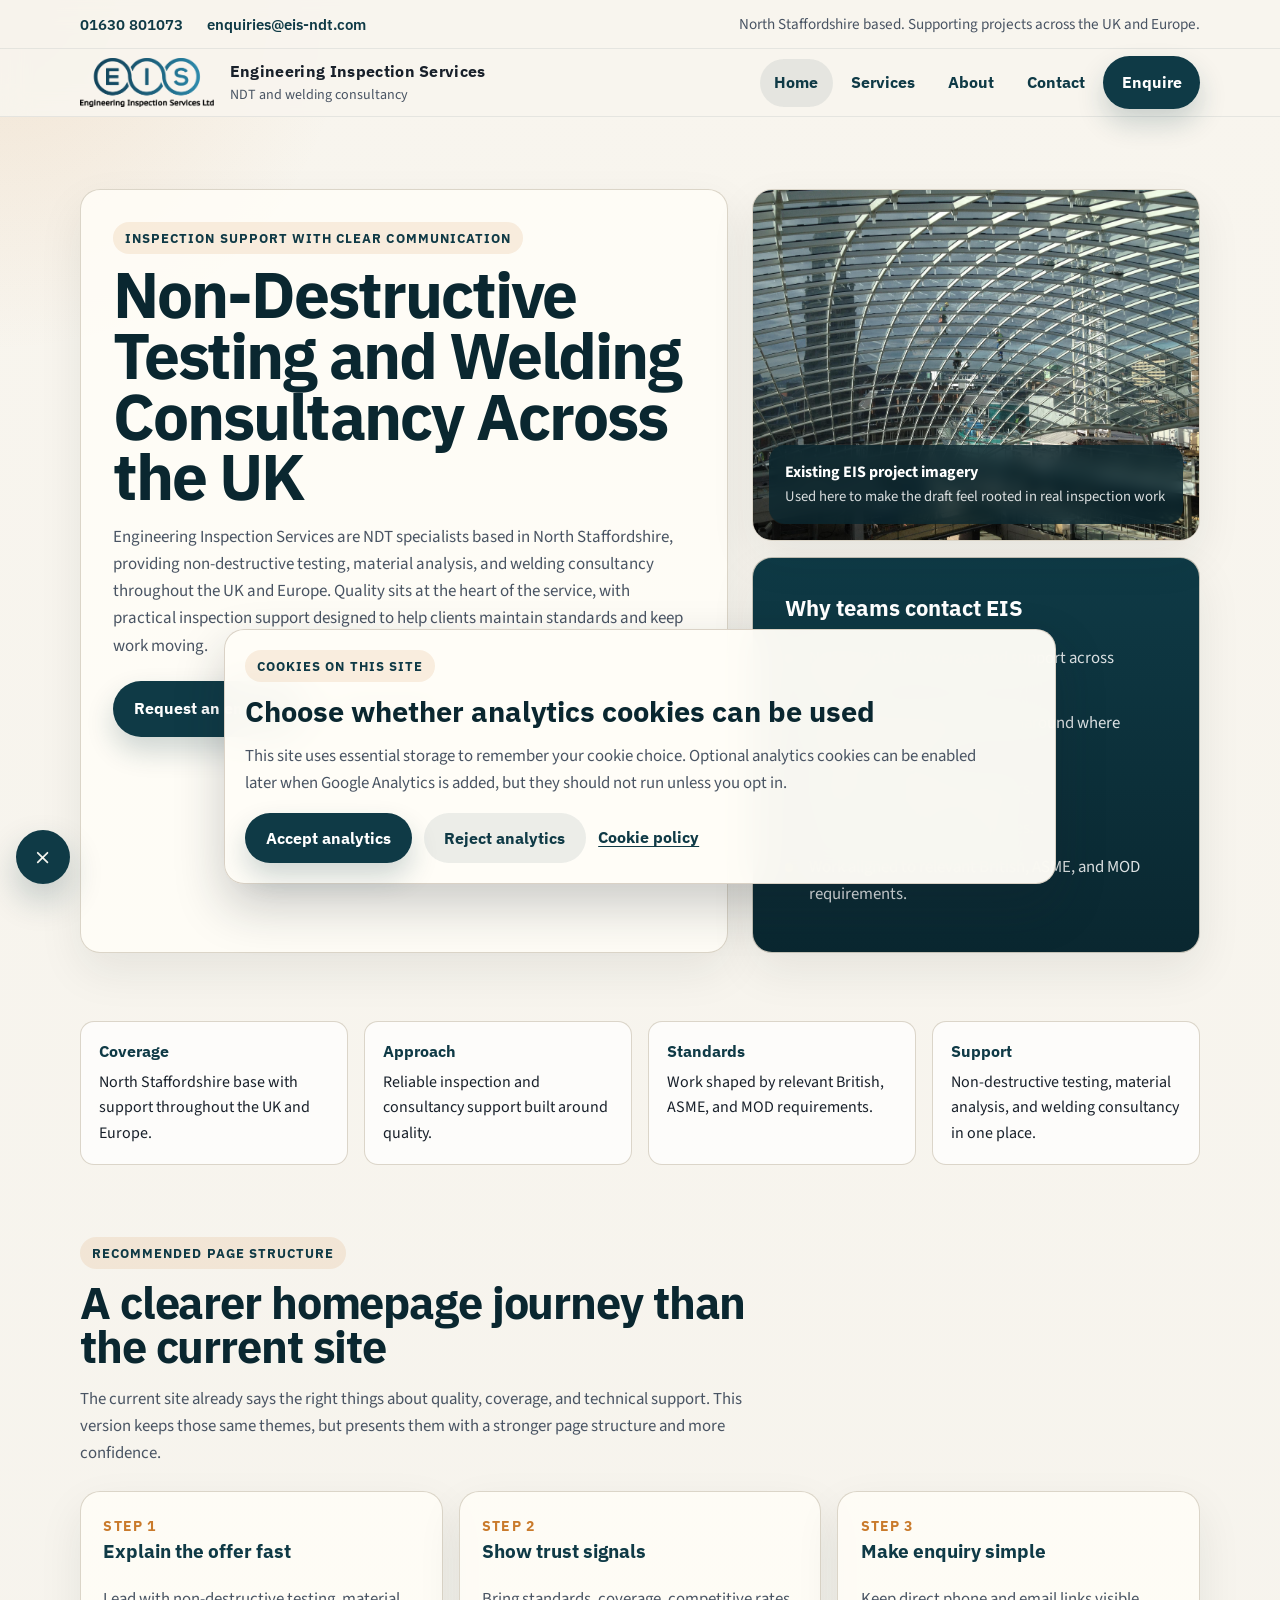
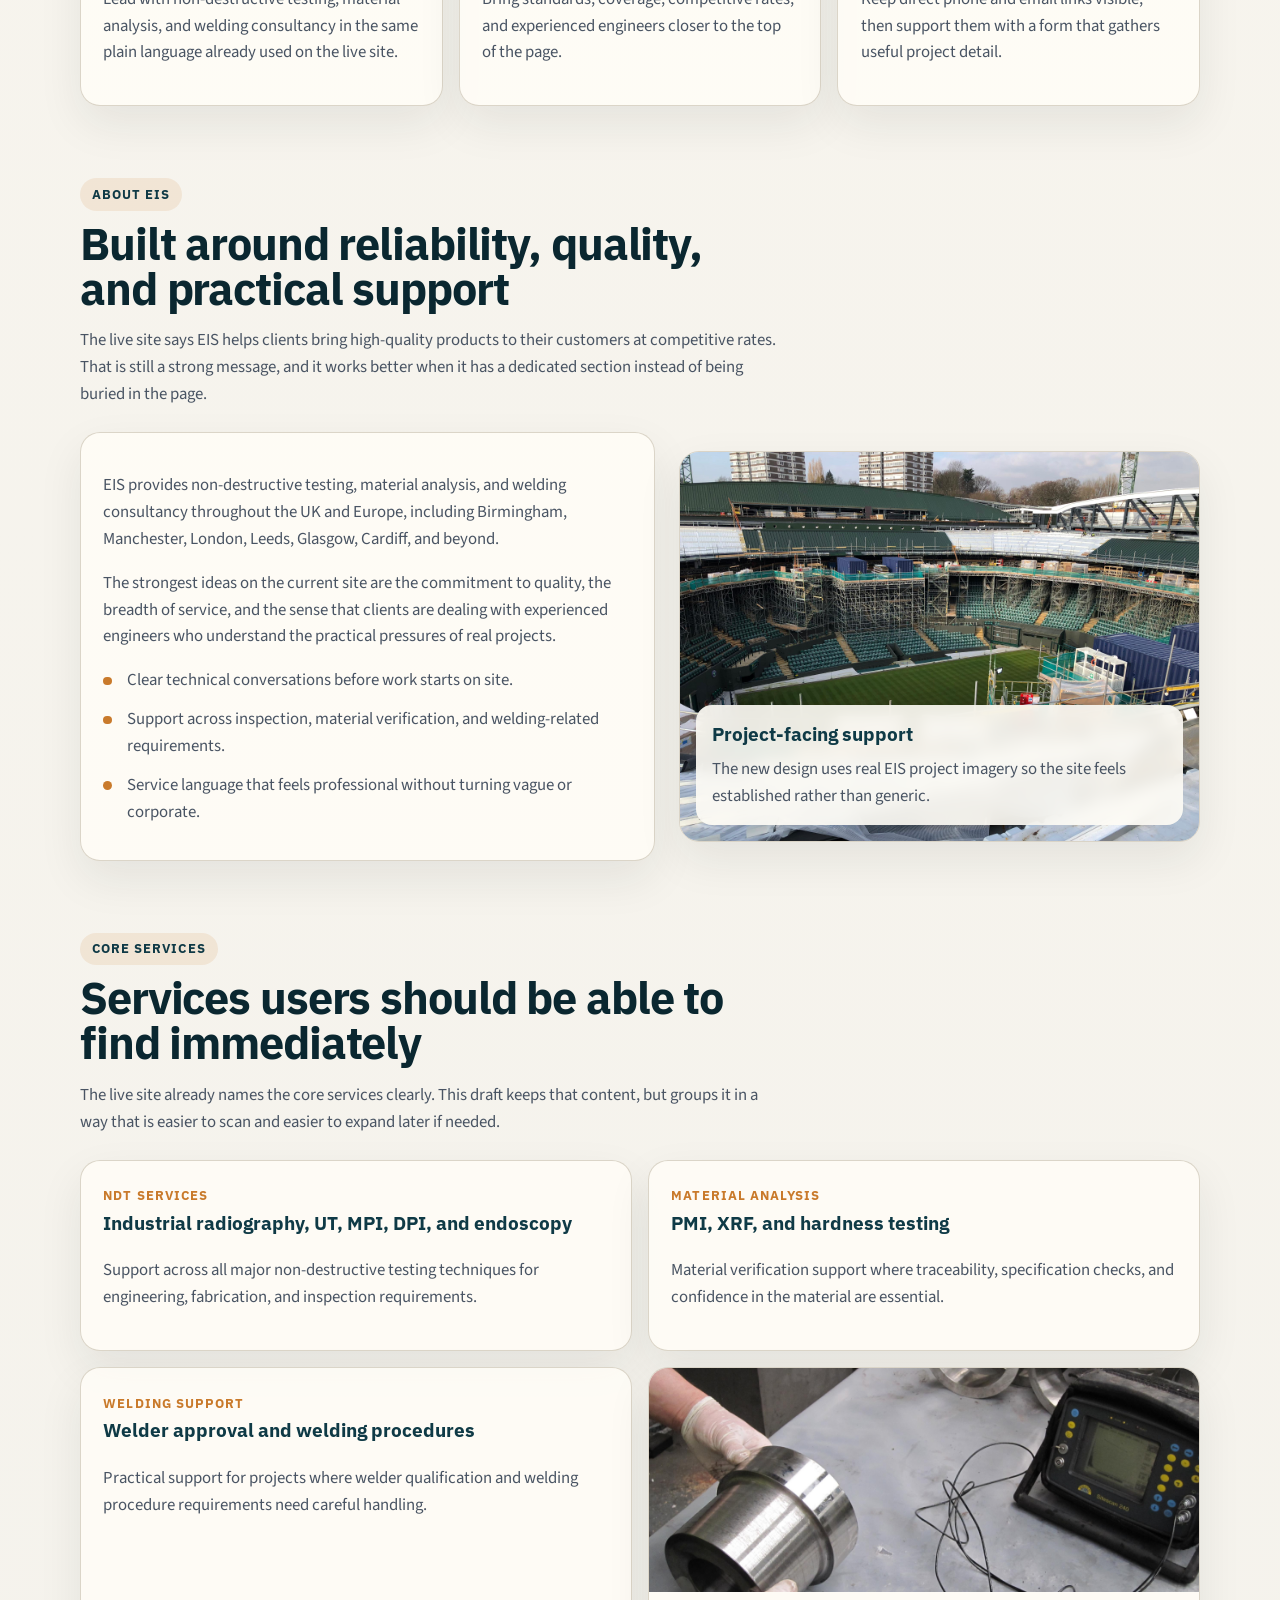
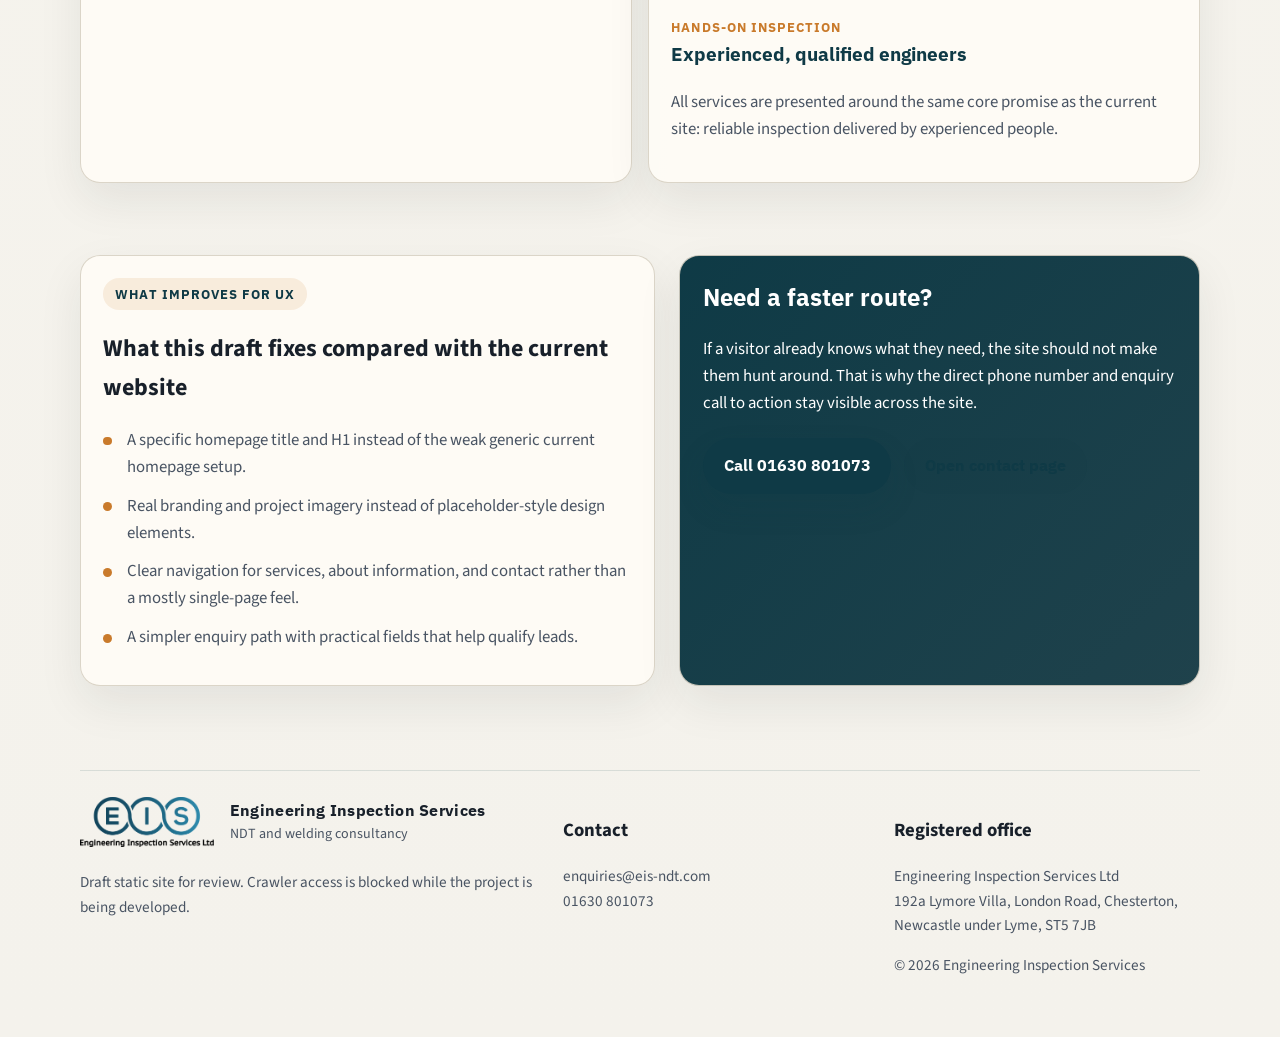
==== index.html @ b1e1be9d "INIT" ====
<!doctype html>
<html lang="en">
  <head>
    <meta charset="utf-8">
    <meta name="viewport" content="width=device-width, initial-scale=1">
    <title>Engineering Inspection Services | Non-Destructive Testing Across the UK</title>
    <meta name="description" content="Engineering Inspection Services provides non-destructive testing, material analysis and welding consultancy across the UK and Europe from its North Staffordshire base.">
    <meta name="robots" content="noindex, nofollow">
    <link rel="stylesheet" href="assets/css/style.css">
    <script defer src="assets/js/site.js"></script>
  </head>
  <body>
    <a class="skip-link" href="#main">Skip to content</a>
    <div class="site-shell">
      <header class="site-header">
        <div class="site-header__top">
          <div class="container site-header__top-inner">
            <div class="site-header__contact">
              <a href="tel:01630801073">01630 801073</a>
              <a href="mailto:enquiries@eis-ndt.com">enquiries@eis-ndt.com</a>
            </div>
            <span class="muted">North Staffordshire based. Supporting projects across the UK and Europe.</span>
          </div>
        </div>
        <div class="container site-header__main">
          <a class="brand brand--with-logo" href="index.html" aria-label="Engineering Inspection Services home">
            <img class="brand__logo" src="assets/images/logo.png" alt="Engineering Inspection Services logo">
            <span class="brand__text">
              <strong>Engineering Inspection Services</strong>
              <span>NDT and welding consultancy</span>
            </span>
          </a>
          <nav class="site-nav" aria-label="Primary navigation">
            <button class="nav-toggle" type="button" data-nav-toggle aria-expanded="false" aria-controls="site-nav-links">Menu</button>
            <div class="site-nav__links" id="site-nav-links" data-nav>
              <a href="index.html" aria-current="page">Home</a>
              <a href="services.html">Services</a>
              <a href="about.html">About</a>
              <a href="contact.html">Contact</a>
              <a class="button button--primary button--nav" href="contact.html">Enquire</a>
            </div>
          </nav>
        </div>
      </header>

      <main id="main">
        <section class="hero">
          <div class="container hero__grid">
            <div class="hero__copy">
              <span class="eyebrow">Inspection support with clear communication</span>
              <h1>Non-Destructive Testing and Welding Consultancy Across the UK</h1>
              <p>
                Engineering Inspection Services are NDT specialists based in North Staffordshire, providing non-destructive
                testing, material analysis, and welding consultancy throughout the UK and Europe. Quality sits at the heart
                of the service, with practical inspection support designed to help clients maintain standards and keep work moving.
              </p>
              <div class="hero__actions">
                <a class="button button--primary" href="contact.html">Request an enquiry</a>
                <a class="button button--secondary" href="services.html">View services</a>
              </div>
            </div>
            <div class="hero__visual">
              <figure class="hero__image-large">
                <img src="assets/images/project-1.jpg" alt="Large structural glazing project with engineers working across a steel and glass roof structure.">
                <figcaption class="hero__image-caption">
                  <strong>Existing EIS project imagery</strong>
                  <span>Used here to make the draft feel rooted in real inspection work</span>
                </figcaption>
              </figure>
              <aside class="hero__panel" aria-label="Reasons to choose EIS">
                <h2>Why teams contact EIS</h2>
                <ul class="list-check">
                  <li>Nationwide UK coverage and support across Europe.</li>
                  <li>Competitive rates and fast turnaround where projects demand it.</li>
                  <li>Experienced, qualified engineers.</li>
                  <li>NDT across all major techniques.</li>
                  <li>Work aligned to relevant British, ASME, and MOD requirements.</li>
                </ul>
              </aside>
            </div>
          </div>
        </section>

        <section class="section">
          <div class="container">
            <div class="stats-grid" aria-label="Key service qualities">
              <div class="stat">
                <strong>Coverage</strong>
                <span>North Staffordshire base with support throughout the UK and Europe.</span>
              </div>
              <div class="stat">
                <strong>Approach</strong>
                <span>Reliable inspection and consultancy support built around quality.</span>
              </div>
              <div class="stat">
                <strong>Standards</strong>
                <span>Work shaped by relevant British, ASME, and MOD requirements.</span>
              </div>
              <div class="stat">
                <strong>Support</strong>
                <span>Non-destructive testing, material analysis, and welding consultancy in one place.</span>
              </div>
            </div>
          </div>
        </section>

        <section class="section">
          <div class="container">
            <div class="section__head">
              <span class="eyebrow">Recommended page structure</span>
              <h2>A clearer homepage journey than the current site</h2>
              <p>
                The current site already says the right things about quality, coverage, and technical support. This version keeps
                those same themes, but presents them with a stronger page structure and more confidence.
              </p>
            </div>
            <div class="cards">
              <article class="card">
                <div class="card__kicker">Step 1</div>
                <h3>Explain the offer fast</h3>
                <p>Lead with non-destructive testing, material analysis, and welding consultancy in the same plain language already used on the live site.</p>
              </article>
              <article class="card">
                <div class="card__kicker">Step 2</div>
                <h3>Show trust signals</h3>
                <p>Bring standards, coverage, competitive rates, and experienced engineers closer to the top of the page.</p>
              </article>
              <article class="card">
                <div class="card__kicker">Step 3</div>
                <h3>Make enquiry simple</h3>
                <p>Keep direct phone and email links visible, then support them with a form that gathers useful project detail.</p>
              </article>
            </div>
          </div>
        </section>

        <section class="section">
          <div class="container">
            <div class="section__head">
              <span class="eyebrow">About EIS</span>
              <h2>Built around reliability, quality, and practical support</h2>
              <p>
                The live site says EIS helps clients bring high-quality products to their customers at competitive rates. That is
                still a strong message, and it works better when it has a dedicated section instead of being buried in the page.
              </p>
            </div>
            <div class="split-layout split-layout--media">
              <article class="card">
                <p>
                  EIS provides non-destructive testing, material analysis, and welding consultancy throughout the UK and Europe,
                  including Birmingham, Manchester, London, Leeds, Glasgow, Cardiff, and beyond.
                </p>
                <p>
                  The strongest ideas on the current site are the commitment to quality, the breadth of service, and the sense that
                  clients are dealing with experienced engineers who understand the practical pressures of real projects.
                </p>
                <ul class="plain-list">
                  <li>Clear technical conversations before work starts on site.</li>
                  <li>Support across inspection, material verification, and welding-related requirements.</li>
                  <li>Service language that feels professional without turning vague or corporate.</li>
                </ul>
              </article>
              <figure class="media-card">
                <img src="assets/images/project-3.jpg" alt="Major stadium redevelopment project photographed from a high viewpoint.">
                <figcaption class="media-card__content">
                  <h3>Project-facing support</h3>
                  <p>The new design uses real EIS project imagery so the site feels established rather than generic.</p>
                </figcaption>
              </figure>
            </div>
          </div>
        </section>

        <section class="section">
          <div class="container">
            <div class="section__head">
              <span class="eyebrow">Core services</span>
              <h2>Services users should be able to find immediately</h2>
              <p>
                The live site already names the core services clearly. This draft keeps that content, but groups it in a way that
                is easier to scan and easier to expand later if needed.
              </p>
            </div>
            <div class="services-grid">
              <article class="service-block">
                <span class="service-block__eyebrow">NDT services</span>
                <h3>Industrial radiography, UT, MPI, DPI, and endoscopy</h3>
                <p>Support across all major non-destructive testing techniques for engineering, fabrication, and inspection requirements.</p>
              </article>
              <article class="service-block">
                <span class="service-block__eyebrow">Material analysis</span>
                <h3>PMI, XRF, and hardness testing</h3>
                <p>Material verification support where traceability, specification checks, and confidence in the material are essential.</p>
              </article>
              <article class="service-block">
                <span class="service-block__eyebrow">Welding support</span>
                <h3>Welder approval and welding procedures</h3>
                <p>Practical support for projects where welder qualification and welding procedure requirements need careful handling.</p>
              </article>
              <article class="service-block service-block--media">
                <img src="assets/images/project-2.jpg" alt="Inspection equipment being used on a machined metal component.">
                <div class="service-block__body">
                  <span class="service-block__eyebrow">Hands-on inspection</span>
                  <h3>Experienced, qualified engineers</h3>
                  <p>All services are presented around the same core promise as the current site: reliable inspection delivered by experienced people.</p>
                </div>
              </article>
            </div>
          </div>
        </section>

        <section class="section">
          <div class="container split-layout">
            <div class="card">
              <span class="eyebrow">What improves for UX</span>
              <h2>What this draft fixes compared with the current website</h2>
              <ul class="plain-list">
                <li>A specific homepage title and H1 instead of the weak generic current homepage setup.</li>
                <li>Real branding and project imagery instead of placeholder-style design elements.</li>
                <li>Clear navigation for services, about information, and contact rather than a mostly single-page feel.</li>
                <li>A simpler enquiry path with practical fields that help qualify leads.</li>
              </ul>
            </div>
            <div class="cta-band">
              <h2>Need a faster route?</h2>
              <p>
                If a visitor already knows what they need, the site should not make them hunt around. That is why the direct phone
                number and enquiry call to action stay visible across the site.
              </p>
              <div class="stack-actions">
                <a class="button button--primary" href="tel:01630801073">Call 01630 801073</a>
                <a class="button button--secondary" href="contact.html">Open contact page</a>
              </div>
            </div>
          </div>
        </section>
      </main>

      <footer class="site-footer">
        <div class="container footer__grid">
          <div>
            <a class="brand brand--with-logo" href="index.html">
              <img class="brand__logo" src="assets/images/logo.png" alt="Engineering Inspection Services logo">
              <span class="brand__text">
                <strong>Engineering Inspection Services</strong>
                <span>NDT and welding consultancy</span>
              </span>
            </a>
            <p class="footer__small">
              Draft static site for review. Crawler access is blocked while the project is being developed.
            </p>
          </div>
          <div>
            <h3>Contact</h3>
            <p class="footer__small">
              <a href="mailto:enquiries@eis-ndt.com">enquiries@eis-ndt.com</a><br>
              <a href="tel:01630801073">01630 801073</a>
            </p>
          </div>
          <div>
            <h3>Registered office</h3>
            <p class="footer__small">
              Engineering Inspection Services Ltd<br>
              192a Lymore Villa, London Road, Chesterton,<br>
              Newcastle under Lyme, ST5 7JB
            </p>
            <p class="footer__small">&copy; <span data-current-year></span> Engineering Inspection Services</p>
          </div>
        </div>
      </footer>
    </div>
  </body>
</html>
---- assets/css/style.css ----
@import url("https://fonts.googleapis.com/css2?family=IBM+Plex+Sans:wght@400;500;600;700&family=Source+Sans+3:wght@400;500;600;700&display=swap");

:root {
  --bg: #f4f2ec;
  --surface: #fffdf7;
  --surface-strong: #ffffff;
  --ink: #18202a;
  --ink-soft: #495463;
  --line: #d8d1c4;
  --brand: #0f3a46;
  --brand-strong: #0a2730;
  --accent: #c97a2b;
  --accent-soft: #efd9bf;
  --success: #245a3b;
  --shadow: 0 18px 45px rgba(24, 32, 42, 0.08);
  --radius: 20px;
  --radius-sm: 14px;
  --max: 1120px;
  --font-heading: "IBM Plex Sans", "Helvetica Neue", Arial, sans-serif;
  --font-body: "Source Sans 3", "Helvetica Neue", Arial, sans-serif;
}

* {
  box-sizing: border-box;
}

html {
  scroll-behavior: smooth;
}

body {
  margin: 0;
  font-family: var(--font-body);
  color: var(--ink);
  background:
    radial-gradient(circle at top left, rgba(201, 122, 43, 0.14), transparent 22rem),
    linear-gradient(180deg, #f8f5ee 0%, var(--bg) 100%);
  line-height: 1.6;
}

img {
  max-width: 100%;
  display: block;
}

figure {
  margin: 0;
}

a {
  color: inherit;
  text-decoration: none;
}

p,
li {
  color: var(--ink-soft);
  font-size: 1.05rem;
}

ul {
  margin: 0;
  padding-left: 1.1rem;
}

.site-shell {
  min-height: 100vh;
}

.container {
  width: min(calc(100% - 2rem), var(--max));
  margin: 0 auto;
}

.eyebrow {
  display: inline-block;
  padding: 0.35rem 0.75rem;
  border-radius: 999px;
  background: rgba(201, 122, 43, 0.12);
  color: var(--brand);
  font-family: var(--font-heading);
  font-size: 0.82rem;
  font-weight: 700;
  letter-spacing: 0.08em;
  text-transform: uppercase;
}

.site-header {
  position: sticky;
  top: 0;
  z-index: 10;
  backdrop-filter: blur(14px);
  background: rgba(248, 245, 238, 0.92);
  border-bottom: 1px solid rgba(15, 58, 70, 0.08);
}

.site-header__top {
  border-bottom: 1px solid rgba(15, 58, 70, 0.08);
  font-size: 0.95rem;
}

.site-header__top-inner,
.site-header__main {
  display: flex;
  align-items: center;
  justify-content: space-between;
  gap: 1rem;
  min-height: 4.2rem;
}

.site-header__top-inner {
  min-height: 3rem;
}

.site-header__contact {
  display: flex;
  flex-wrap: wrap;
  gap: 1rem 1.5rem;
}

.site-header__contact a {
  color: var(--brand);
  font-family: var(--font-heading);
  font-weight: 600;
}

.brand {
  display: inline-flex;
  align-items: center;
  gap: 0.9rem;
}

.brand--with-logo {
  gap: 1rem;
}

.brand__logo {
  width: auto;
  height: 3.1rem;
}

.brand__mark {
  width: 2.8rem;
  height: 2.8rem;
  border-radius: 0.8rem;
  background: linear-gradient(135deg, var(--brand) 0%, var(--brand-strong) 100%);
  box-shadow: inset 0 0 0 1px rgba(255, 255, 255, 0.18);
  position: relative;
}

.brand__mark::after {
  content: "";
  position: absolute;
  inset: 0.6rem;
  border: 2px solid rgba(255, 255, 255, 0.78);
  border-radius: 0.45rem;
}

.brand__text strong,
.brand__text span {
  display: block;
}

.brand__text strong {
  font-family: var(--font-heading);
  font-size: 1rem;
  letter-spacing: 0.02em;
}

.brand__text span {
  color: var(--ink-soft);
  font-size: 0.88rem;
}

.site-nav {
  display: flex;
  align-items: center;
  gap: 1rem;
}

.site-nav__links {
  display: flex;
  gap: 0.25rem;
  align-items: center;
}

.site-nav__links a {
  padding: 0.7rem 0.9rem;
  border-radius: 999px;
  font-family: var(--font-heading);
  font-weight: 700;
  color: var(--brand);
}

.site-nav__links a[aria-current="page"] {
  background: rgba(15, 58, 70, 0.08);
}

.site-nav__links .button--primary {
  color: #fff;
}

.site-nav__links .button--nav {
  flex: 0 0 auto;
  white-space: nowrap;
  padding: 0.85rem 1.15rem;
}

.nav-toggle {
  display: none;
  background: transparent;
  border: 1px solid rgba(15, 58, 70, 0.12);
  color: var(--brand);
  border-radius: 999px;
  padding: 0.7rem 1rem;
  font: inherit;
  font-weight: 700;
}

.button,
button.button {
  display: inline-flex;
  align-items: center;
  justify-content: center;
  gap: 0.5rem;
  border: 0;
  border-radius: 999px;
  padding: 0.95rem 1.3rem;
  font-family: var(--font-heading);
  font-size: 1rem;
  font-weight: 700;
  cursor: pointer;
  transition: transform 0.2s ease, box-shadow 0.2s ease, background 0.2s ease;
}

.button:hover,
button.button:hover {
  transform: translateY(-1px);
}

.button--primary {
  background: var(--brand);
  color: #fff;
  box-shadow: 0 14px 28px rgba(15, 58, 70, 0.2);
}

.button--secondary {
  background: rgba(15, 58, 70, 0.08);
  color: var(--brand);
}

.hero {
  padding: 4.5rem 0 3rem;
}

.hero__grid,
.split-layout,
.contact-grid,
.footer__grid {
  display: grid;
  gap: 1.5rem;
}

.hero__grid {
  grid-template-columns: 1.3fr 0.9fr;
  align-items: stretch;
}

.hero__visual {
  display: grid;
  gap: 1rem;
}

.hero__copy,
.hero__panel,
.card,
.service-block,
.contact-card,
.cta-band {
  background: rgba(255, 253, 247, 0.84);
  border: 1px solid rgba(216, 209, 196, 0.9);
  border-radius: var(--radius);
  box-shadow: var(--shadow);
}

.hero__copy,
.hero__panel {
  padding: 2rem;
}

.hero h1,
.page-hero h1 {
  font-family: var(--font-heading);
  font-size: clamp(2.3rem, 5vw, 4.4rem);
  line-height: 0.95;
  letter-spacing: -0.03em;
  margin: 0.6rem 0 1rem;
  color: var(--brand-strong);
}

.hero p,
.page-hero p {
  max-width: 52rem;
  font-size: 1.06rem;
}

.hero__actions,
.stack-actions {
  display: flex;
  flex-wrap: wrap;
  gap: 0.8rem;
  margin-top: 1.3rem;
}

.hero__panel {
  background:
    linear-gradient(180deg, rgba(15, 58, 70, 0.98), rgba(10, 39, 48, 0.98)),
    var(--brand);
  color: #fff;
}

.hero__panel p,
.hero__panel li {
  color: rgba(255, 255, 255, 0.86);
}

.hero__panel h2 {
  font-family: var(--font-heading);
  margin-top: 0;
  font-size: 1.4rem;
}

.hero__image-large,
.media-card,
.media-card--wide {
  position: relative;
  overflow: hidden;
  min-height: 22rem;
  border-radius: var(--radius);
  border: 1px solid rgba(216, 209, 196, 0.9);
  box-shadow: var(--shadow);
}

.hero__image-large img,
.media-card img,
.media-card--wide img {
  width: 100%;
  height: 100%;
  object-fit: cover;
}

.hero__image-caption,
.media-card__content {
  position: absolute;
  left: 1rem;
  right: 1rem;
  bottom: 1rem;
  padding: 0.95rem 1rem;
  border-radius: 1rem;
  backdrop-filter: blur(8px);
}

.hero__image-caption {
  background: rgba(10, 39, 48, 0.8);
  color: #fff;
}

.hero__image-caption strong,
.hero__image-caption span {
  display: block;
}

.hero__image-caption span {
  color: rgba(255, 255, 255, 0.84);
  font-size: 0.92rem;
}

.page-hero {
  padding: 3.5rem 0 1rem;
}

.section {
  padding: 1.25rem 0 3.25rem;
}

.section__head {
  max-width: 44rem;
  margin-bottom: 1.5rem;
}

.section__head h2 {
  font-family: var(--font-heading);
  font-size: clamp(1.8rem, 4vw, 2.8rem);
  line-height: 1;
  letter-spacing: -0.025em;
  margin: 0.65rem 0 0.7rem;
  color: var(--brand-strong);
}

.cards,
.services-grid,
.stats-grid {
  display: grid;
  gap: 1rem;
}

.cards {
  grid-template-columns: repeat(3, minmax(0, 1fr));
}

.services-grid {
  grid-template-columns: repeat(2, minmax(0, 1fr));
}

.stats-grid {
  grid-template-columns: repeat(4, minmax(0, 1fr));
}

.card,
.service-block,
.contact-card,
.cta-band,
.contact-form {
  padding: 1.4rem;
}

.card h3,
.service-block h3,
.contact-card h2,
.contact-card h3,
.cta-band h2 {
  font-family: var(--font-heading);
  margin-top: 0;
  color: var(--brand);
}

.card__kicker {
  color: var(--accent);
  font-family: var(--font-heading);
  font-size: 0.9rem;
  font-weight: 700;
  text-transform: uppercase;
  letter-spacing: 0.08em;
}

.stat {
  padding: 1.1rem 1.15rem;
  border-radius: var(--radius-sm);
  background: rgba(255, 255, 255, 0.7);
  border: 1px solid rgba(216, 209, 196, 0.9);
}

.stat strong {
  display: block;
  margin-bottom: 0.3rem;
  font-family: var(--font-heading);
  font-size: 1rem;
  color: var(--brand);
}

.split-layout {
  grid-template-columns: 1.05fr 0.95fr;
}

.split-layout--media {
  align-items: center;
}

.list-check,
.plain-list {
  list-style: none;
  padding: 0;
}

.list-check li,
.plain-list li {
  padding-left: 1.5rem;
  position: relative;
  margin-bottom: 0.75rem;
}

.list-check li::before,
.plain-list li::before {
  content: "";
  position: absolute;
  left: 0;
  top: 0.6rem;
  width: 0.55rem;
  height: 0.55rem;
  border-radius: 999px;
  background: var(--accent);
}

.cta-band {
  background:
    linear-gradient(135deg, rgba(15, 58, 70, 0.97), rgba(32, 66, 76, 0.97)),
    var(--brand);
  color: #fff;
}

.cta-band h2,
.cta-band p,
.cta-band li {
  color: #fff;
}

.contact-grid {
  grid-template-columns: 0.9fr 1.1fr;
  align-items: start;
}

.contact-grid--reversed {
  grid-template-columns: 1.05fr 0.95fr;
}

.contact-card {
  background: rgba(255, 253, 247, 0.84);
}

.contact-form {
  background: rgba(255, 255, 255, 0.84);
  border: 1px solid rgba(216, 209, 196, 0.9);
  border-radius: var(--radius);
  box-shadow: var(--shadow);
}

.contact-form h2 {
  margin-top: 0;
  color: var(--brand-strong);
}

.field-grid {
  display: grid;
  grid-template-columns: repeat(2, minmax(0, 1fr));
  gap: 1rem;
}

.field {
  display: grid;
  gap: 0.45rem;
  margin-bottom: 1rem;
}

.field label {
  font-family: var(--font-heading);
  font-weight: 700;
  color: var(--brand);
}

.field input,
.field select,
.field textarea {
  width: 100%;
  border: 1px solid var(--line);
  border-radius: 1rem;
  background: #fff;
  padding: 0.9rem 1rem;
  font-family: var(--font-body);
  font-size: 1rem;
  color: var(--ink);
}

.field textarea {
  min-height: 10rem;
  resize: vertical;
}

.field--full {
  grid-column: 1 / -1;
}

.field--consent {
  display: flex;
  align-items: flex-start;
  gap: 0.75rem;
}

.field--consent input {
  width: auto;
  margin-top: 0.25rem;
}

.form-note,
.muted {
  color: var(--ink-soft);
  font-size: 0.95rem;
}

.utility-row {
  display: flex;
  flex-wrap: wrap;
  gap: 0.8rem 1rem;
  align-items: center;
  justify-content: space-between;
}

.site-footer {
  padding: 2rem 0 2.8rem;
}

.footer__grid {
  grid-template-columns: 1.2fr 0.8fr 0.8fr;
  padding: 1.6rem 0 0;
  border-top: 1px solid rgba(15, 58, 70, 0.12);
}

.footer__small {
  color: var(--ink-soft);
  font-size: 0.95rem;
}

.cookie-banner {
  position: fixed;
  left: 1rem;
  right: 1rem;
  bottom: 1rem;
  z-index: 50;
  display: flex;
  justify-content: center;
  pointer-events: none;
}

.cookie-banner__content {
  width: min(100%, 52rem);
  padding: 1.25rem;
  border-radius: var(--radius);
  border: 1px solid rgba(216, 209, 196, 0.95);
  background: rgba(255, 253, 247, 0.97);
  box-shadow: 0 22px 50px rgba(24, 32, 42, 0.22);
  backdrop-filter: blur(18px);
  pointer-events: auto;
}

.cookie-banner__content h2 {
  font-family: var(--font-heading);
  margin: 0.35rem 0 0.55rem;
  color: var(--brand-strong);
  font-size: clamp(1.35rem, 3vw, 1.8rem);
}

.cookie-banner__content p {
  margin: 0;
  max-width: 46rem;
}

.cookie-banner__actions {
  display: flex;
  flex-wrap: wrap;
  align-items: center;
  gap: 0.75rem;
  margin-top: 1rem;
}

.cookie-banner__link {
  color: var(--brand);
  font-family: var(--font-heading);
  font-weight: 700;
  text-decoration: underline;
  text-underline-offset: 0.18em;
}

.cookie-settings-launcher {
  position: fixed;
  left: 1rem;
  bottom: 1rem;
  z-index: 45;
  border: 0;
  width: 3.35rem;
  height: 3.35rem;
  border-radius: 999px;
  display: inline-flex;
  align-items: center;
  justify-content: center;
  color: #fff;
  background: var(--brand);
  box-shadow: 0 16px 34px rgba(15, 58, 70, 0.24);
  cursor: pointer;
  transition: transform 0.2s ease, box-shadow 0.2s ease, background 0.2s ease;
}

.cookie-settings-launcher:hover {
  transform: translateY(-1px);
}

.cookie-settings-launcher:focus-visible {
  outline: 3px solid rgba(201, 122, 43, 0.45);
  outline-offset: 3px;
}

.cookie-settings-launcher::after {
  content: attr(data-label);
  position: absolute;
  left: calc(100% + 0.65rem);
  top: 50%;
  transform: translateY(-50%);
  padding: 0.45rem 0.7rem;
  border-radius: 999px;
  background: rgba(255, 253, 247, 0.96);
  border: 1px solid rgba(216, 209, 196, 0.95);
  box-shadow: 0 10px 24px rgba(24, 32, 42, 0.12);
  color: var(--brand);
  font-family: var(--font-heading);
  font-size: 0.88rem;
  font-weight: 600;
  white-space: nowrap;
  opacity: 0;
  pointer-events: none;
  transition: opacity 0.18s ease, transform 0.18s ease;
}

.cookie-settings-launcher:hover::after,
.cookie-settings-launcher:focus-visible::after {
  opacity: 1;
  transform: translateY(-50%) translateX(0);
}

.cookie-settings-launcher__icon {
  width: 1.45rem;
  height: 1.45rem;
  display: inline-flex;
  align-items: center;
  justify-content: center;
}

.cookie-settings-launcher__icon svg {
  width: 100%;
  height: 100%;
  display: block;
  overflow: visible;
  stroke: rgba(255, 253, 247, 0.95);
  stroke-width: 1.8;
  stroke-linecap: round;
}

.cookie-settings-launcher__sliders,
.cookie-settings-launcher__close {
  transform-origin: 50% 50%;
  transition: opacity 0.18s ease, transform 0.18s ease;
}

.cookie-settings-launcher__close {
  opacity: 0;
  transform: scale(0.75);
}

.cookie-settings-launcher.is-open .cookie-settings-launcher__sliders {
  opacity: 0;
  transform: scale(0.75);
}

.cookie-settings-launcher.is-open .cookie-settings-launcher__close {
  opacity: 1;
  transform: scale(1);
}

.sr-only {
  position: absolute;
  width: 1px;
  height: 1px;
  padding: 0;
  margin: -1px;
  overflow: hidden;
  clip: rect(0, 0, 0, 0);
  white-space: nowrap;
  border: 0;
}

.service-block--media {
  padding: 0;
  overflow: hidden;
}

.service-block--media img {
  width: 100%;
  height: 14rem;
  object-fit: cover;
}

.service-block__body {
  padding: 1.4rem;
}

.service-block__eyebrow {
  color: var(--accent);
  font-family: var(--font-heading);
  font-size: 0.82rem;
  font-weight: 700;
  letter-spacing: 0.08em;
  text-transform: uppercase;
}

.media-card__content {
  background: rgba(255, 253, 247, 0.9);
}

.media-card__content h3 {
  margin: 0 0 0.35rem;
  font-family: var(--font-heading);
  color: var(--brand);
}

.media-card__content p {
  margin: 0;
}

.skip-link {
  position: absolute;
  left: -999px;
  top: auto;
}

.skip-link:focus {
  left: 1rem;
  top: 1rem;
  background: #fff;
  color: var(--brand);
  padding: 0.8rem 1rem;
  z-index: 20;
  border-radius: 0.75rem;
  border: 1px solid rgba(15, 58, 70, 0.12);
}

@media (max-width: 900px) {
  .hero__grid,
  .split-layout,
  .split-layout--media,
  .contact-grid,
  .contact-grid--reversed,
  .footer__grid,
  .cards,
  .services-grid,
  .stats-grid,
  .field-grid {
    grid-template-columns: 1fr;
  }

  .site-header__main {
    flex-wrap: wrap;
    align-items: stretch;
    padding: 0.8rem 0;
  }

  .nav-toggle {
    display: inline-flex;
  }

  .site-nav {
    width: 100%;
    flex-direction: column;
    align-items: stretch;
  }

  .site-nav__links {
    display: none;
    flex-direction: column;
    align-items: stretch;
    padding-top: 0.25rem;
  }

  .site-nav__links.is-open {
    display: flex;
  }

  .site-nav__links a,
  .button--nav {
    width: 100%;
    justify-content: center;
  }

  .cookie-banner__actions {
    flex-direction: column;
    align-items: stretch;
  }

  .cookie-banner__actions .button,
  .cookie-banner__link {
    width: 100%;
    text-align: center;
  }
}

@media (max-width: 640px) {
  .hero {
    padding-top: 2.5rem;
  }

  .brand__logo {
    height: 2.5rem;
  }

  .site-header__top-inner {
    align-items: flex-start;
  }

  .site-header__contact {
    flex-direction: column;
    gap: 0.25rem;
  }

  .hero__copy,
  .hero__panel,
  .card,
  .service-block,
  .contact-card,
  .contact-form,
  .cta-band {
    padding: 1.2rem;
  }

  .cookie-settings-launcher {
    left: 1rem;
    bottom: 1rem;
  }

  .cookie-settings-launcher::after {
    left: auto;
    right: 0;
    top: auto;
    bottom: calc(100% + 0.65rem);
    transform: none;
  }

  .cookie-settings-launcher:hover::after,
  .cookie-settings-launcher:focus-visible::after {
    transform: none;
  }
}
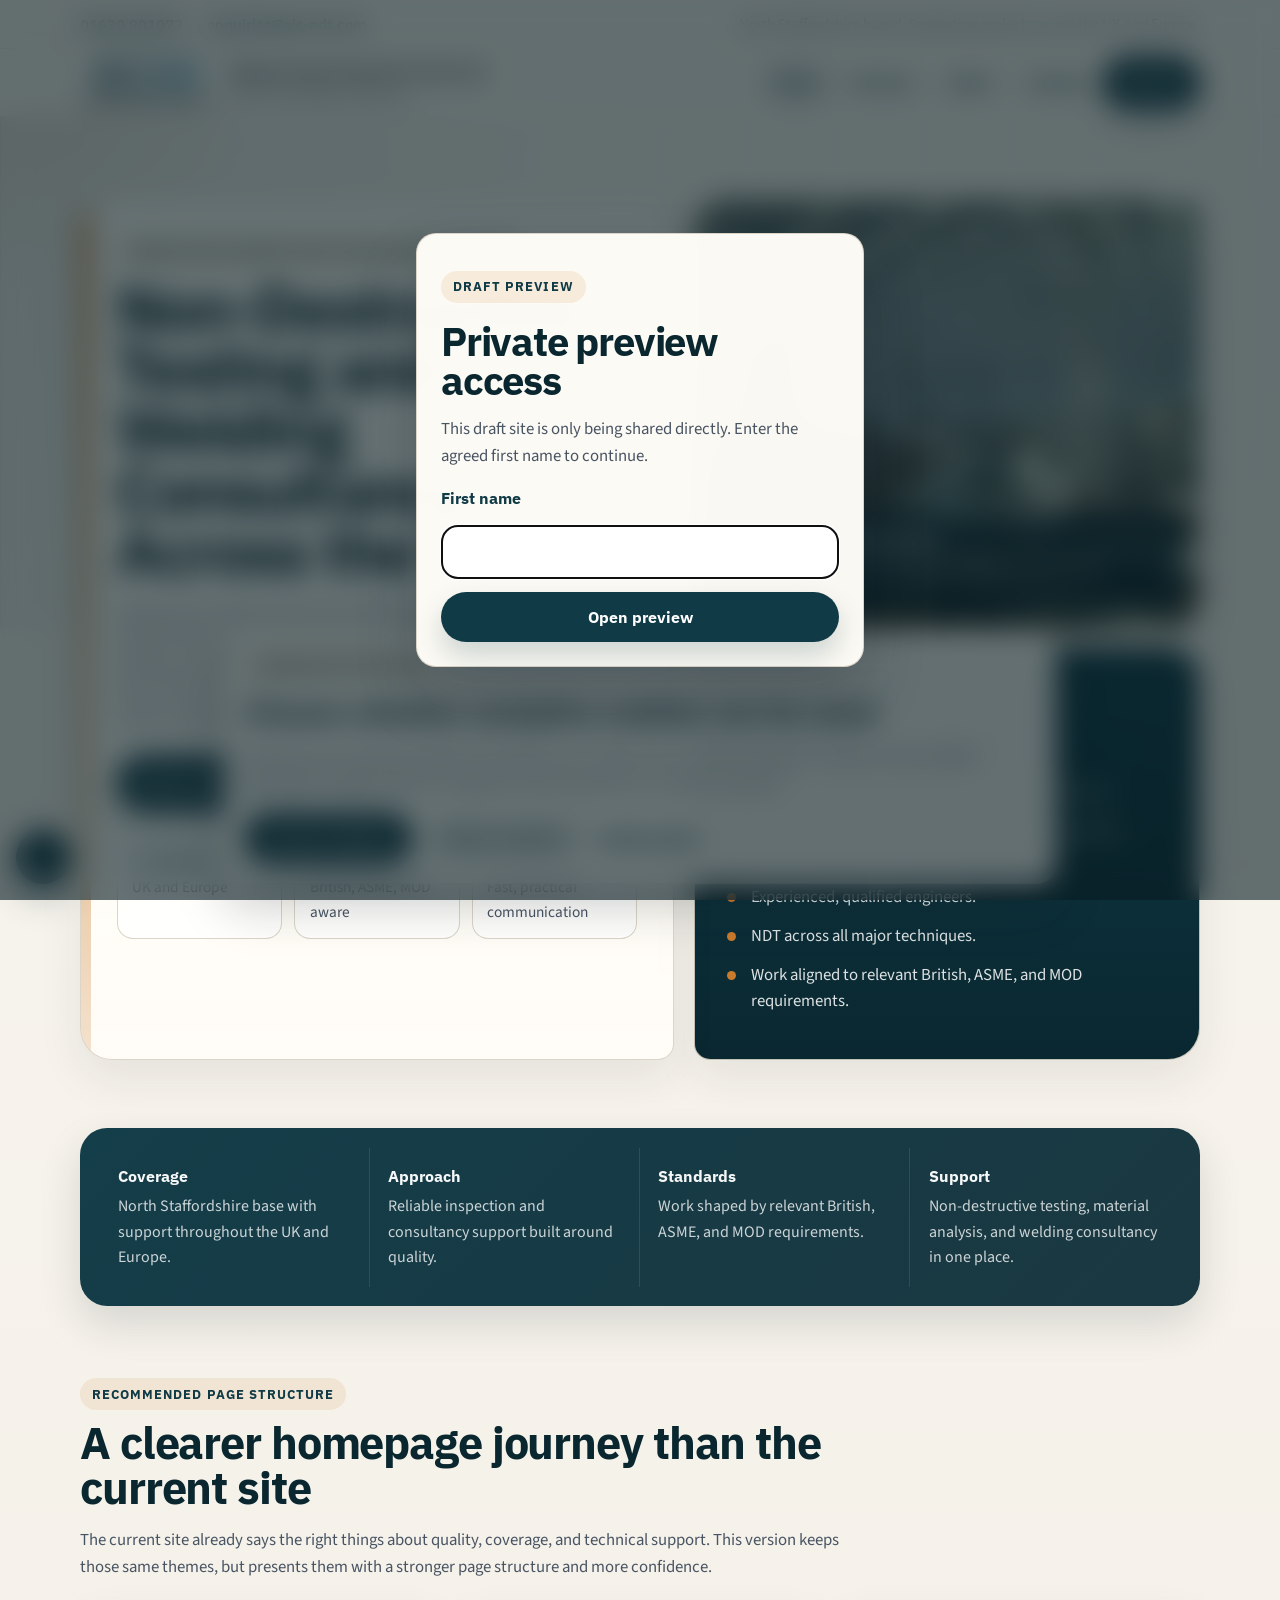
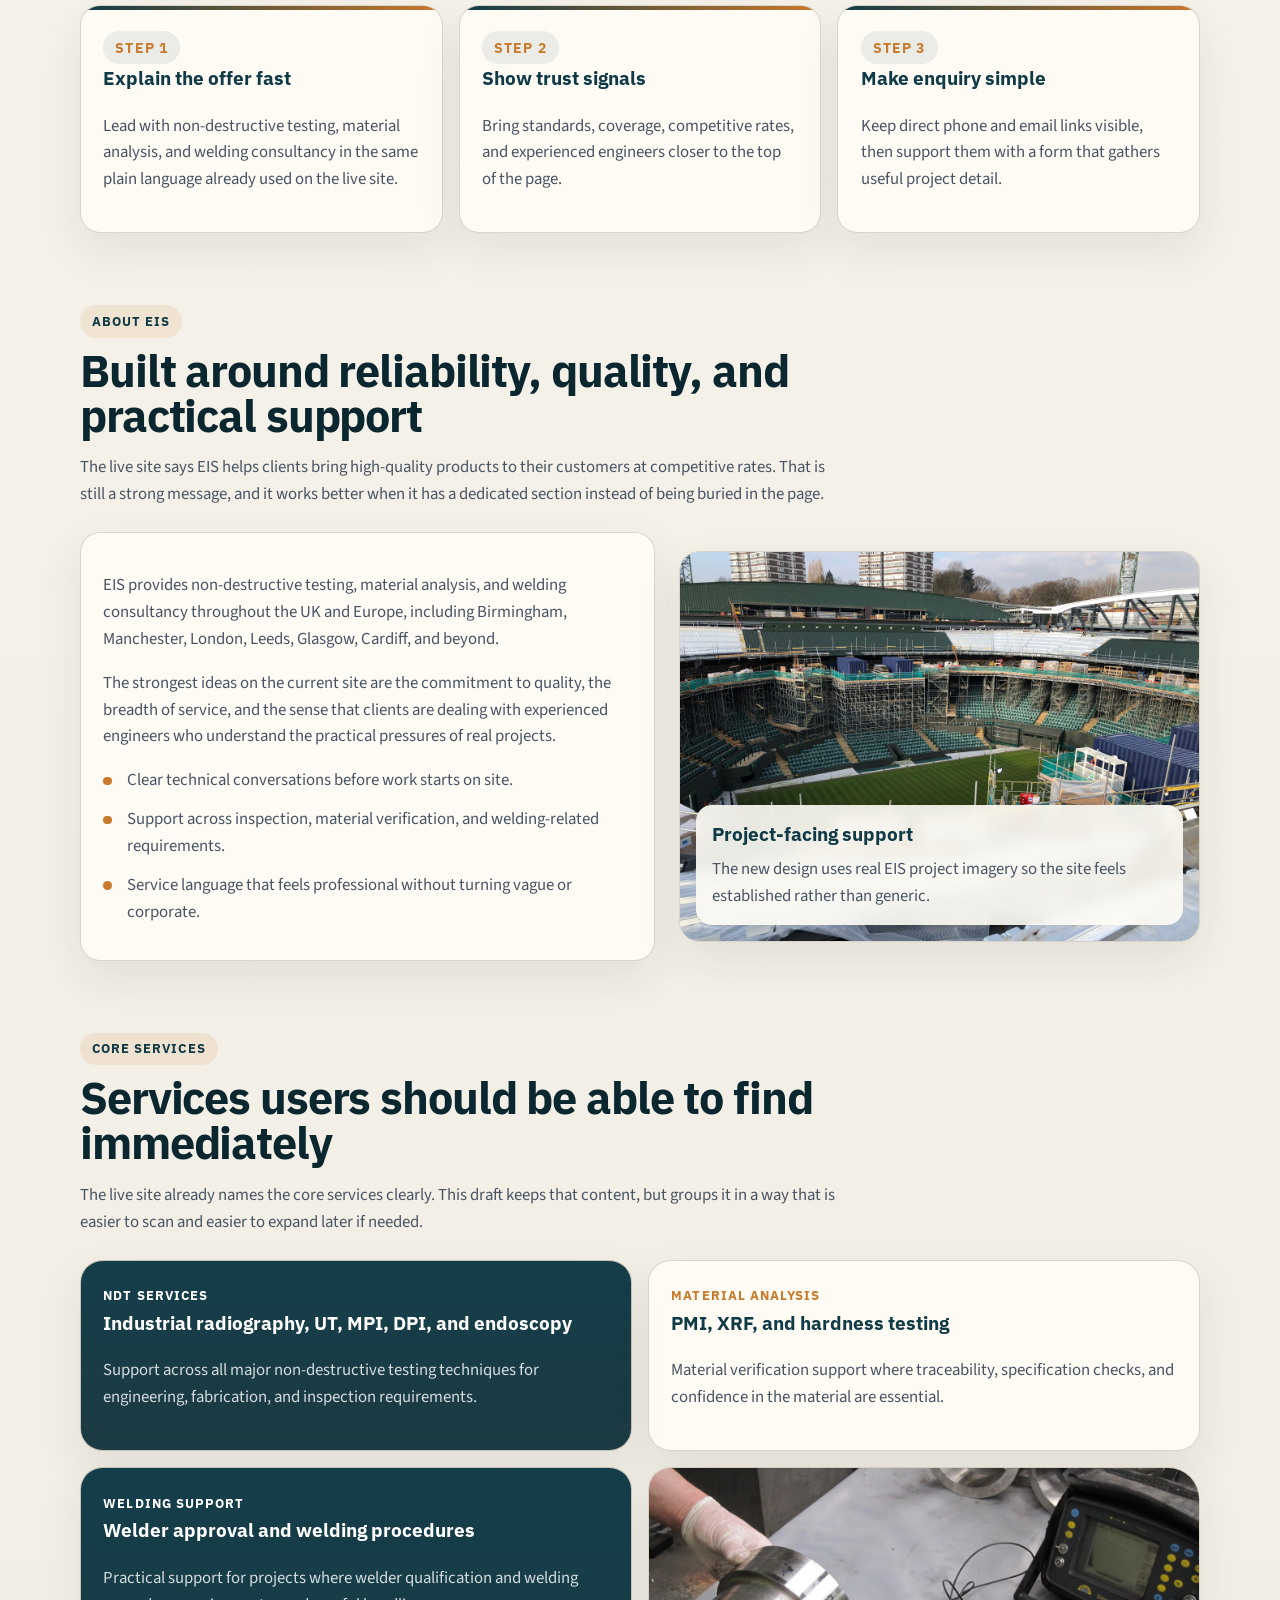
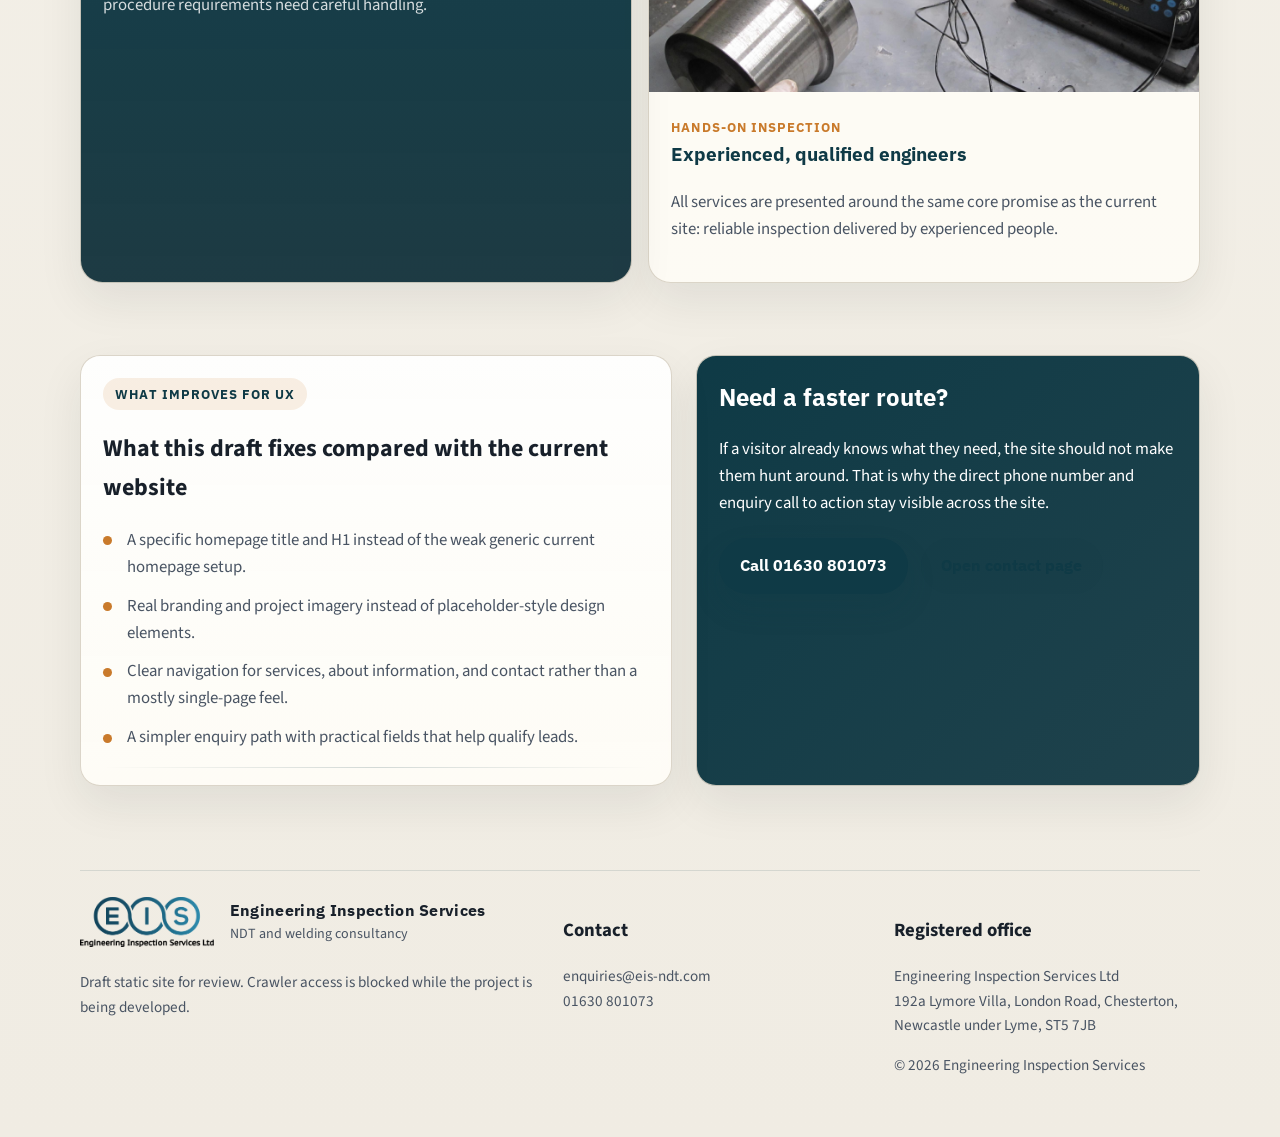
==== commit 7fb00ccb: "Make homepage design more distinctive" ====
--- a/index.html
+++ b/index.html
@@ -9,7 +9,7 @@
     <link rel="stylesheet" href="assets/css/style.css">
     <script defer src="assets/js/site.js"></script>
   </head>
-  <body>
+  <body class="home-page">
     <a class="skip-link" href="#main">Skip to content</a>
     <div class="site-shell">
       <header class="site-header">
@@ -37,6 +37,8 @@
               <a href="services.html">Services</a>
               <a href="about.html">About</a>
               <a href="contact.html">Contact</a>
+              <a class="site-nav__utility" href="tel:01630801073">01630 801073</a>
+              <a class="site-nav__utility" href="mailto:enquiries@eis-ndt.com">enquiries@eis-ndt.com</a>
               <a class="button button--primary button--nav" href="contact.html">Enquire</a>
             </div>
           </nav>
@@ -44,9 +46,9 @@
       </header>
 
       <main id="main">
-        <section class="hero">
-          <div class="container hero__grid">
-            <div class="hero__copy">
+        <section class="hero hero--home">
+          <div class="container hero__grid hero__grid--home">
+            <div class="hero__copy hero__copy--home">
               <span class="eyebrow">Inspection support with clear communication</span>
               <h1>Non-Destructive Testing and Welding Consultancy Across the UK</h1>
               <p>
@@ -58,16 +60,30 @@
                 <a class="button button--primary" href="contact.html">Request an enquiry</a>
                 <a class="button button--secondary" href="services.html">View services</a>
               </div>
-            </div>
-            <div class="hero__visual">
-              <figure class="hero__image-large">
+              <div class="hero__specs" aria-label="Key homepage service points">
+                <div class="hero__spec">
+                  <strong>Coverage</strong>
+                  <span>UK and Europe</span>
+                </div>
+                <div class="hero__spec">
+                  <strong>Standards</strong>
+                  <span>British, ASME, MOD aware</span>
+                </div>
+                <div class="hero__spec">
+                  <strong>Response</strong>
+                  <span>Fast, practical communication</span>
+                </div>
+              </div>
+            </div>
+            <div class="hero__visual hero__visual--home">
+              <figure class="hero__image-large hero__image-large--home">
                 <img src="assets/images/project-1.jpg" alt="Large structural glazing project with engineers working across a steel and glass roof structure.">
                 <figcaption class="hero__image-caption">
-                  <strong>Existing EIS project imagery</strong>
-                  <span>Used here to make the draft feel rooted in real inspection work</span>
+                  <strong>Field-facing inspection support</strong>
+                  <span>Project environments where clarity, compliance, and practical judgement matter</span>
                 </figcaption>
               </figure>
-              <aside class="hero__panel" aria-label="Reasons to choose EIS">
+              <aside class="hero__panel hero__panel--home" aria-label="Reasons to choose EIS">
                 <h2>Why teams contact EIS</h2>
                 <ul class="list-check">
                   <li>Nationwide UK coverage and support across Europe.</li>
@@ -81,9 +97,9 @@
           </div>
         </section>
 
-        <section class="section">
-          <div class="container">
-            <div class="stats-grid" aria-label="Key service qualities">
+        <section class="section section--home-metrics">
+          <div class="container">
+            <div class="stats-grid stats-grid--home" aria-label="Key service qualities">
               <div class="stat">
                 <strong>Coverage</strong>
                 <span>North Staffordshire base with support throughout the UK and Europe.</span>
@@ -104,7 +120,7 @@
           </div>
         </section>
 
-        <section class="section">
+        <section class="section section--home-process">
           <div class="container">
             <div class="section__head">
               <span class="eyebrow">Recommended page structure</span>
@@ -114,18 +130,18 @@
                 those same themes, but presents them with a stronger page structure and more confidence.
               </p>
             </div>
-            <div class="cards">
-              <article class="card">
+            <div class="cards cards--process">
+              <article class="card card--process">
                 <div class="card__kicker">Step 1</div>
                 <h3>Explain the offer fast</h3>
                 <p>Lead with non-destructive testing, material analysis, and welding consultancy in the same plain language already used on the live site.</p>
               </article>
-              <article class="card">
+              <article class="card card--process">
                 <div class="card__kicker">Step 2</div>
                 <h3>Show trust signals</h3>
                 <p>Bring standards, coverage, competitive rates, and experienced engineers closer to the top of the page.</p>
               </article>
-              <article class="card">
+              <article class="card card--process">
                 <div class="card__kicker">Step 3</div>
                 <h3>Make enquiry simple</h3>
                 <p>Keep direct phone and email links visible, then support them with a form that gathers useful project detail.</p>
@@ -134,7 +150,7 @@
           </div>
         </section>
 
-        <section class="section">
+        <section class="section section--home-about">
           <div class="container">
             <div class="section__head">
               <span class="eyebrow">About EIS</span>
@@ -171,7 +187,7 @@
           </div>
         </section>
 
-        <section class="section">
+        <section class="section section--home-services">
           <div class="container">
             <div class="section__head">
               <span class="eyebrow">Core services</span>
@@ -181,23 +197,23 @@
                 is easier to scan and easier to expand later if needed.
               </p>
             </div>
-            <div class="services-grid">
-              <article class="service-block">
+            <div class="services-grid services-grid--home">
+              <article class="service-block service-block--home">
                 <span class="service-block__eyebrow">NDT services</span>
                 <h3>Industrial radiography, UT, MPI, DPI, and endoscopy</h3>
                 <p>Support across all major non-destructive testing techniques for engineering, fabrication, and inspection requirements.</p>
               </article>
-              <article class="service-block">
+              <article class="service-block service-block--home">
                 <span class="service-block__eyebrow">Material analysis</span>
                 <h3>PMI, XRF, and hardness testing</h3>
                 <p>Material verification support where traceability, specification checks, and confidence in the material are essential.</p>
               </article>
-              <article class="service-block">
+              <article class="service-block service-block--home">
                 <span class="service-block__eyebrow">Welding support</span>
                 <h3>Welder approval and welding procedures</h3>
                 <p>Practical support for projects where welder qualification and welding procedure requirements need careful handling.</p>
               </article>
-              <article class="service-block service-block--media">
+              <article class="service-block service-block--media service-block--home-media">
                 <img src="assets/images/project-2.jpg" alt="Inspection equipment being used on a machined metal component.">
                 <div class="service-block__body">
                   <span class="service-block__eyebrow">Hands-on inspection</span>
@@ -209,9 +225,9 @@
           </div>
         </section>
 
-        <section class="section">
-          <div class="container split-layout">
-            <div class="card">
+        <section class="section section--home-cta">
+          <div class="container split-layout split-layout--home-cta">
+            <div class="card card--home-audit">
               <span class="eyebrow">What improves for UX</span>
               <h2>What this draft fixes compared with the current website</h2>
               <ul class="plain-list">
--- a/assets/css/style.css
+++ b/assets/css/style.css
@@ -206,6 +206,10 @@
   padding: 0.85rem 1.15rem;
 }
 
+.site-nav__utility {
+  display: none;
+}
+
 .nav-toggle {
   display: none;
   background: transparent;
@@ -765,6 +769,70 @@
   border: 0;
 }
 
+.site-locked {
+  overflow: hidden;
+}
+
+.access-gate {
+  position: fixed;
+  inset: 0;
+  z-index: 80;
+  display: flex;
+  align-items: center;
+  justify-content: center;
+  padding: 1.5rem;
+  background: rgba(9, 28, 35, 0.62);
+  backdrop-filter: blur(14px);
+}
+
+.access-gate__panel {
+  width: min(100%, 28rem);
+  padding: 1.5rem;
+  border-radius: var(--radius);
+  background: rgba(255, 253, 247, 0.98);
+  border: 1px solid rgba(216, 209, 196, 0.95);
+  box-shadow: 0 30px 60px rgba(24, 32, 42, 0.24);
+}
+
+.access-gate__panel h1 {
+  margin: 0.4rem 0 0.65rem;
+  font-family: var(--font-heading);
+  font-size: clamp(1.9rem, 4vw, 2.5rem);
+  line-height: 0.96;
+  letter-spacing: -0.03em;
+  color: var(--brand-strong);
+}
+
+.access-gate__form {
+  display: grid;
+  gap: 0.8rem;
+  margin-top: 1rem;
+}
+
+.access-gate__label {
+  font-family: var(--font-heading);
+  font-weight: 700;
+  color: var(--brand);
+}
+
+.access-gate__input {
+  width: 100%;
+  border: 1px solid var(--line);
+  border-radius: 1rem;
+  background: #fff;
+  padding: 0.95rem 1rem;
+  font-family: var(--font-body);
+  font-size: 1rem;
+  color: var(--ink);
+}
+
+.access-gate__error {
+  margin: -0.2rem 0 0;
+  color: #9b2c2c;
+  font-size: 0.95rem;
+  font-weight: 600;
+}
+
 .service-block--media {
   padding: 0;
   overflow: hidden;
@@ -801,6 +869,257 @@
 
 .media-card__content p {
   margin: 0;
+}
+
+.home-page {
+  background:
+    radial-gradient(circle at top left, rgba(201, 122, 43, 0.16), transparent 18rem),
+    linear-gradient(180deg, #f8f5ee 0%, #f0ece3 100%);
+}
+
+.home-page .hero--home {
+  position: relative;
+  padding-top: 5.1rem;
+  overflow: hidden;
+}
+
+.home-page .hero--home::before {
+  content: "";
+  position: absolute;
+  inset: 0 0 auto;
+  height: 32rem;
+  background:
+    linear-gradient(120deg, rgba(15, 58, 70, 0.06), transparent 42%),
+    repeating-linear-gradient(
+      90deg,
+      rgba(15, 58, 70, 0.05) 0,
+      rgba(15, 58, 70, 0.05) 1px,
+      transparent 1px,
+      transparent 5.5rem
+    );
+  pointer-events: none;
+}
+
+.home-page .hero__grid--home {
+  grid-template-columns: minmax(0, 1.08fr) minmax(21rem, 0.92fr);
+  gap: 1.25rem;
+}
+
+.home-page .hero__copy--home {
+  position: relative;
+  overflow: hidden;
+  padding: 2.25rem;
+  border-radius: 2rem 2rem 1rem 2rem;
+  background:
+    linear-gradient(180deg, rgba(255, 253, 247, 0.98), rgba(255, 253, 247, 0.92));
+}
+
+.home-page .hero__copy--home::before {
+  content: "";
+  position: absolute;
+  inset: 0 auto 0 0;
+  width: 0.65rem;
+  background: linear-gradient(180deg, var(--accent), rgba(201, 122, 43, 0.2));
+}
+
+.home-page .hero__copy--home p {
+  max-width: 42rem;
+}
+
+.hero__specs {
+  display: grid;
+  grid-template-columns: repeat(3, minmax(0, 1fr));
+  gap: 0.75rem;
+  margin-top: 1.45rem;
+}
+
+.hero__spec {
+  padding: 0.85rem 0.9rem;
+  border-radius: 1rem;
+  border: 1px solid rgba(216, 209, 196, 0.9);
+  background: rgba(255, 255, 255, 0.68);
+}
+
+.hero__spec strong,
+.hero__spec span {
+  display: block;
+}
+
+.hero__spec strong {
+  font-family: var(--font-heading);
+  font-size: 0.88rem;
+  text-transform: uppercase;
+  letter-spacing: 0.08em;
+  color: var(--brand);
+}
+
+.hero__spec span {
+  margin-top: 0.25rem;
+  color: var(--ink-soft);
+  font-size: 0.96rem;
+}
+
+.home-page .hero__visual--home {
+  gap: 1rem;
+}
+
+.home-page .hero__image-large--home {
+  min-height: 27rem;
+  border-radius: 2rem 1rem 2rem 1rem;
+}
+
+.home-page .hero__image-large--home::before,
+.home-page .hero__image-large--home::after {
+  content: "";
+  position: absolute;
+  width: 4rem;
+  height: 4rem;
+  border-color: rgba(255, 253, 247, 0.92);
+  border-style: solid;
+  pointer-events: none;
+}
+
+.home-page .hero__image-large--home::before {
+  top: 1rem;
+  left: 1rem;
+  border-width: 2px 0 0 2px;
+}
+
+.home-page .hero__image-large--home::after {
+  right: 1rem;
+  bottom: 1rem;
+  border-width: 0 2px 2px 0;
+}
+
+.home-page .hero__panel--home {
+  border-radius: 1rem 2rem 2rem 1rem;
+}
+
+.home-page .hero__panel--home::before {
+  content: "Inspection ledger";
+  display: inline-block;
+  margin-bottom: 1rem;
+  padding: 0.3rem 0.6rem;
+  border-radius: 999px;
+  background: rgba(255, 255, 255, 0.08);
+  color: rgba(255, 255, 255, 0.82);
+  font-family: var(--font-heading);
+  font-size: 0.76rem;
+  font-weight: 600;
+  letter-spacing: 0.08em;
+  text-transform: uppercase;
+}
+
+.section--home-metrics .container {
+  padding: 1.2rem;
+  border-radius: 1.7rem;
+  background:
+    linear-gradient(135deg, rgba(15, 58, 70, 0.98), rgba(17, 48, 58, 0.96));
+  box-shadow: 0 18px 42px rgba(24, 32, 42, 0.14);
+}
+
+.stats-grid--home {
+  gap: 0;
+}
+
+.stats-grid--home .stat {
+  background: transparent;
+  border: 0;
+  border-right: 1px solid rgba(255, 255, 255, 0.1);
+  border-radius: 0;
+  padding: 1rem 1.15rem;
+}
+
+.stats-grid--home .stat:last-child {
+  border-right: 0;
+}
+
+.stats-grid--home .stat strong {
+  color: rgba(255, 255, 255, 0.96);
+}
+
+.stats-grid--home .stat span {
+  color: rgba(255, 255, 255, 0.78);
+}
+
+.section--home-process .section__head,
+.section--home-about .section__head,
+.section--home-services .section__head,
+.section--home-cta .section__head {
+  max-width: 48rem;
+}
+
+.cards--process .card--process {
+  position: relative;
+  overflow: hidden;
+  padding-top: 1.6rem;
+}
+
+.cards--process .card--process::before {
+  content: "";
+  position: absolute;
+  inset: 0 0 auto;
+  height: 0.3rem;
+  background: linear-gradient(90deg, var(--brand), var(--accent));
+}
+
+.cards--process .card__kicker {
+  display: inline-flex;
+  align-items: center;
+  justify-content: center;
+  min-width: 4.8rem;
+  padding: 0.3rem 0.55rem;
+  border-radius: 999px;
+  background: rgba(15, 58, 70, 0.08);
+}
+
+.services-grid--home .service-block--home {
+  position: relative;
+  overflow: hidden;
+  border-radius: 1.4rem;
+}
+
+.services-grid--home .service-block--home:nth-child(1),
+.services-grid--home .service-block--home:nth-child(3) {
+  background:
+    linear-gradient(180deg, rgba(15, 58, 70, 0.98), rgba(17, 48, 58, 0.95));
+}
+
+.services-grid--home .service-block--home:nth-child(1) h3,
+.services-grid--home .service-block--home:nth-child(1) p,
+.services-grid--home .service-block--home:nth-child(1) .service-block__eyebrow,
+.services-grid--home .service-block--home:nth-child(3) h3,
+.services-grid--home .service-block--home:nth-child(3) p,
+.services-grid--home .service-block--home:nth-child(3) .service-block__eyebrow {
+  color: #fff;
+}
+
+.services-grid--home .service-block--home:nth-child(1) p,
+.services-grid--home .service-block--home:nth-child(3) p {
+  color: rgba(255, 255, 255, 0.82);
+}
+
+.service-block--home-media {
+  border-radius: 1.4rem 2rem 1.4rem 1.4rem;
+}
+
+.split-layout--home-cta {
+  grid-template-columns: minmax(0, 1.08fr) minmax(0, 0.92fr);
+}
+
+.card--home-audit {
+  position: relative;
+  overflow: hidden;
+  background:
+    linear-gradient(180deg, rgba(255, 255, 255, 0.92), rgba(255, 253, 247, 0.9));
+}
+
+.card--home-audit::after {
+  content: "";
+  position: absolute;
+  inset: auto 1.4rem 1.1rem;
+  height: 1px;
+  background: linear-gradient(90deg, transparent, rgba(15, 58, 70, 0.18), transparent);
 }
 
 .skip-link {
@@ -877,6 +1196,121 @@
     width: 100%;
     text-align: center;
   }
+
+  .hero__specs {
+    grid-template-columns: 1fr;
+  }
+
+  .stats-grid--home .stat {
+    border-right: 0;
+    border-bottom: 1px solid rgba(255, 255, 255, 0.1);
+  }
+
+  .stats-grid--home .stat:last-child {
+    border-bottom: 0;
+  }
+
+  .split-layout--home-cta {
+    grid-template-columns: 1fr;
+  }
+}
+
+@media (max-width: 720px) {
+  .site-header__top {
+    display: none;
+  }
+
+  .site-header__main {
+    display: grid;
+    grid-template-columns: minmax(0, 1fr) auto;
+    align-items: center;
+    gap: 0.75rem;
+    min-height: auto;
+    padding: 0.7rem 0;
+  }
+
+  .brand {
+    min-width: 0;
+    gap: 0.75rem;
+  }
+
+  .brand__logo {
+    height: 2.35rem;
+    flex: 0 0 auto;
+  }
+
+  .brand__text {
+    min-width: 0;
+  }
+
+  .brand__text strong {
+    font-size: 0.92rem;
+    line-height: 1.15;
+  }
+
+  .brand__text span {
+    display: none;
+  }
+
+  .site-nav {
+    width: auto;
+    flex-direction: row;
+    align-items: center;
+    position: relative;
+  }
+
+  .nav-toggle {
+    width: auto;
+    min-height: 0;
+    padding: 0.72rem 0.95rem;
+    border-radius: 0.9rem;
+  }
+
+  .site-nav__links {
+    position: absolute;
+    top: calc(100% + 0.55rem);
+    right: 0;
+    width: min(21rem, calc(100vw - 2rem));
+    padding: 0.45rem;
+    border-radius: 1rem;
+    background: rgba(255, 253, 247, 0.98);
+    border: 1px solid rgba(216, 209, 196, 0.95);
+    box-shadow: 0 18px 38px rgba(24, 32, 42, 0.14);
+  }
+
+  .site-nav__links a {
+    width: 100%;
+    justify-content: flex-start;
+    text-align: left;
+  }
+
+  .site-nav__utility {
+    display: block;
+    font-family: var(--font-body);
+    font-size: 0.98rem;
+    font-weight: 600;
+    color: var(--ink-soft);
+  }
+
+  .site-nav__links .button--nav {
+    margin-top: 0.2rem;
+  }
+
+  .hero {
+    padding-top: 2.4rem;
+  }
+
+  .page-hero {
+    padding-top: 2.4rem;
+  }
+
+  .home-page .hero--home {
+    padding-top: 2.8rem;
+  }
+
+  .home-page .hero__copy--home {
+    padding: 1.45rem 1.3rem 1.35rem 1.55rem;
+  }
 }
 
 @media (max-width: 640px) {
